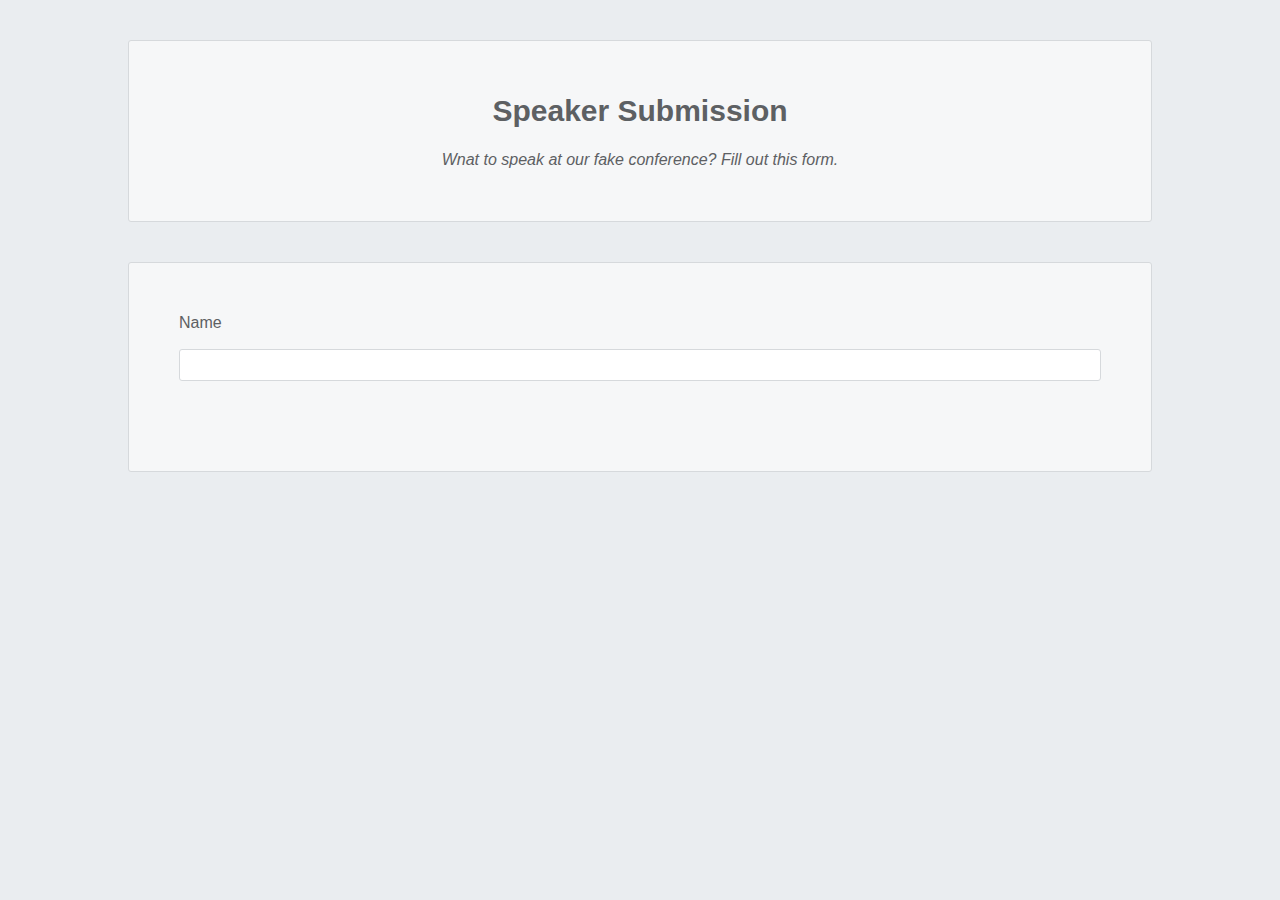
==== speaker_submission/speaker-submission.html @ 5a54dd04 "Creates form and adds in name text input and css styles" ====
<!DOCTYPE html>
<html lang="en">
<head>
    <meta charset="UTF-8">
    <meta name="viewport" content="width=device-width, initial-scale=1.0">
    <link rel="stylesheet" href="./styles/style.css">
    <title>Speaker Submission</title>
</head>
<body>
    <header class="speaker-form-header">
        <h1>Speaker Submission</h1>
        <p><em>Wnat to speak at our fake conference? Fill out this form.</em></p>
    </header>
    <form action="" method="GET" class="speaker-form">
        <div class="form-row">
            <label for="full-name">Name</label>
            <input id="full-name" name="full-name" type="text" />
        </div>
    </form>
</body>
</html>
---- speaker_submission/styles/style.css ----
* {
    margin: 0;
    padding: 0;
    box-sizing: border-box;
  }
  
  body {
    color: #5D6063;
    background-color: #EAEDF0;
    font-family: "Helvetica", "Arial", sans-serif;
    font-size: 16px;
    line-height: 1.3;
  
    display: flex;
    flex-direction: column;
    align-items: center;
  }
  
  .speaker-form-header {
    text-align: center;
    background-color: #F6F7F8;
    border: 1px solid #D6D9DC;
    border-radius: 3px;
    
    width: 80%;
    margin: 40px 0;
    padding: 50px;
  }
  
  .speaker-form-header h1 {
    font-size: 30px;
    margin-bottom: 20px;
  }

  .speaker-form {
    background-color: #F6F7F8;
    border: 1px solid #D6D9DC;
    border-radius: 3px;
    
    width: 80%;
    padding: 50px;
    margin: 0 0 40px 0;
  }

  .form-row {
    margin-bottom: 40px;
    display: flex;
    justify-content: flex-start;
    flex-direction: column;
    flex-wrap: wrap;
  }
  
  .form-row input[type='text'] {
    background-color: #FFFFFF;
    border: 1px solid #D6D9DC;
    border-radius: 3px;
    width: 100%;
    padding: 7px;
    font-size: 14px;
  }
  
  .form-row label {
    margin-bottom: 15px;
  }
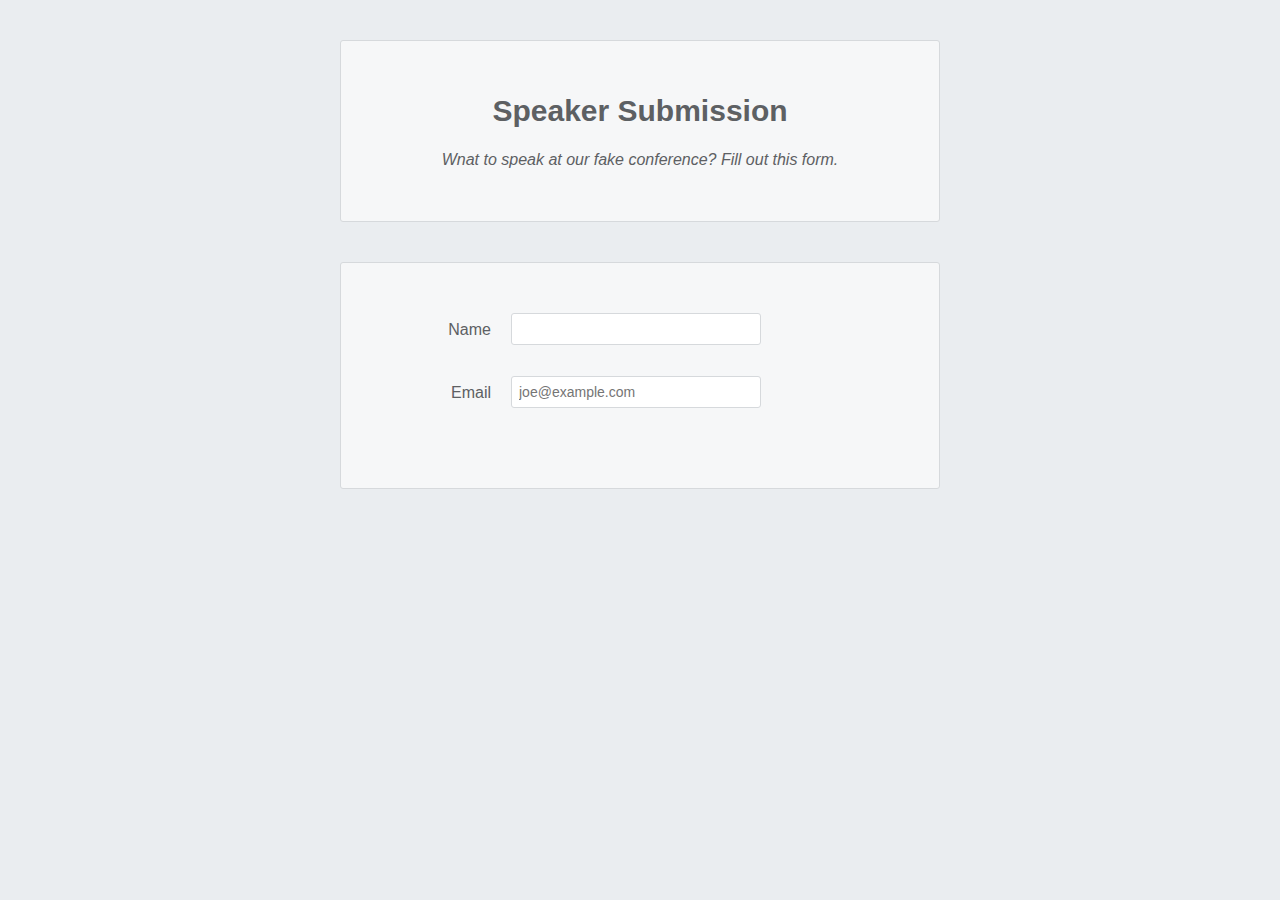
==== commit 4e39d52b: "Creates email input and css styles" ====
--- a/speaker_submission/speaker-submission.html
+++ b/speaker_submission/speaker-submission.html
@@ -16,6 +16,13 @@
             <label for="full-name">Name</label>
             <input id="full-name" name="full-name" type="text" />
         </div>
+        <div class="form-row">
+            <label for="email">Email</label>
+            <input id="email" 
+                   name="email" 
+                   type="email"
+                   placeholder="joe@example.com" />
+        </div>
     </form>
 </body>
 </html>--- a/speaker_submission/styles/style.css
+++ b/speaker_submission/styles/style.css
@@ -50,7 +50,8 @@
     flex-wrap: wrap;
   }
   
-  .form-row input[type='text'] {
+  .form-row input[type='text'],
+  .form-row input[type="email"] {
     background-color: #FFFFFF;
     border: 1px solid #D6D9DC;
     border-radius: 3px;
@@ -61,4 +62,29 @@
   
   .form-row label {
     margin-bottom: 15px;
+  }
+
+  @media only screen and (min-width: 700px) {
+    .speaker-form-header,
+    .speaker-form {
+      width: 600px;
+    }
+    .form-row {
+      flex-direction: row;
+      align-items: flex-start; /* To avoid stretching */
+      margin-bottom: 20px;
+    }
+    .form-row input[type='text'],
+    .form-row input[type="email"],
+    .form-row select,
+    .form-row textarea {
+      width: 250px;
+      height: initial;
+    }
+    .form-row label {
+      text-align: right;
+      width: 120px;
+      margin-top: 7px;
+      padding-right: 20px;
+    }
   }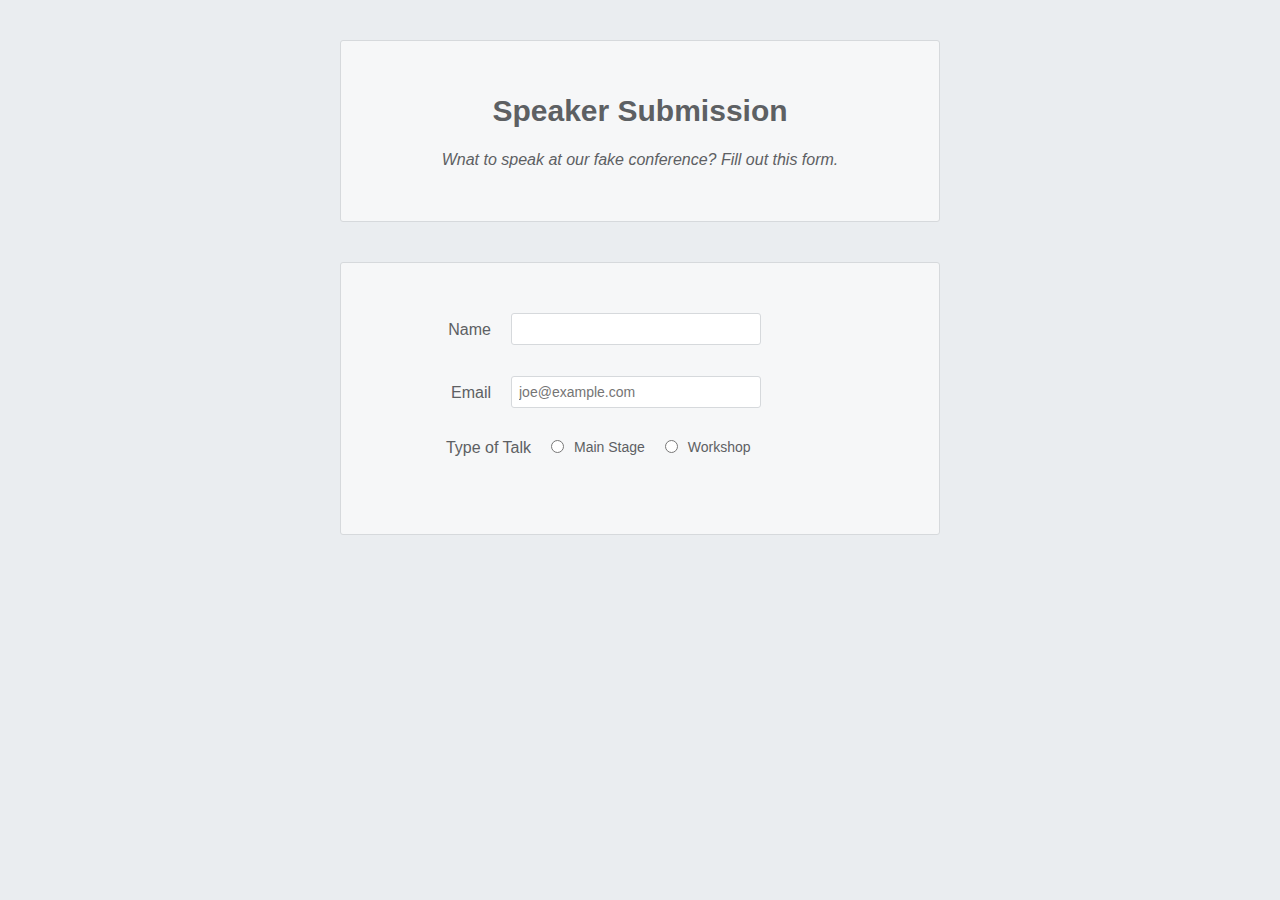
==== commit 684ce2e6: "Adds in radio buttons and styling" ====
--- a/speaker_submission/speaker-submission.html
+++ b/speaker_submission/speaker-submission.html
@@ -23,6 +23,19 @@
                    type="email"
                    placeholder="joe@example.com" />
         </div>
+        <fieldset class="legacy-form-row">
+            <legend>Type of Talk</legend>
+            <input id="talk-type-1"
+                   name="talk-type"
+                   type="radio"
+                   value="main-stage" />
+            <label for="talk-type-1" class="radio-label">Main Stage</label>
+            <input id="talk-type-2"
+                   name="talk-type"
+                   type="radio"
+                   value="worskhop" />
+            <label for="talk-type-2" class="radio-label">Workshop</label>
+        </fieldset>
     </form>
 </body>
 </html>--- a/speaker_submission/styles/style.css
+++ b/speaker_submission/styles/style.css
@@ -59,9 +59,40 @@
     padding: 7px;
     font-size: 14px;
   }
+
+  .form-row input[type="text"]:invalid,
+  .form-row input[type="email"]:invalid {
+    border: 1px solid #D55C5F;
+    color: #D55C5F;
+    box-shadow: none;
+  }
   
   .form-row label {
     margin-bottom: 15px;
+  }
+
+  .legacy-form-row {
+    border: none;
+    margin-bottom: 40px;
+  }
+  
+  .legacy-form-row legend {
+    margin-bottom: 15px;
+  }
+  
+  .legacy-form-row .radio-label {
+    display: block;
+    font-size: 14px;
+    padding: 0 20px 0 10px;
+  }
+  
+  .legacy-form-row input[type='radio'] {
+    margin-top: 2px;
+  }
+    
+  .legacy-form-row .radio-label,
+  .legacy-form-row input[type='radio'] {
+    float: left;
   }
 
   @media only screen and (min-width: 700px) {
@@ -87,4 +118,17 @@
       margin-top: 7px;
       padding-right: 20px;
     }
+
+    .legacy-form-row {
+        margin-bottom: 10px;
+        margin-left: 40px;
+      }
+      .legacy-form-row legend {
+        width: 120px;
+        text-align: right;
+        padding-right: 20px;
+      }
+      .legacy-form-row legend {
+        float: left;
+      }
   }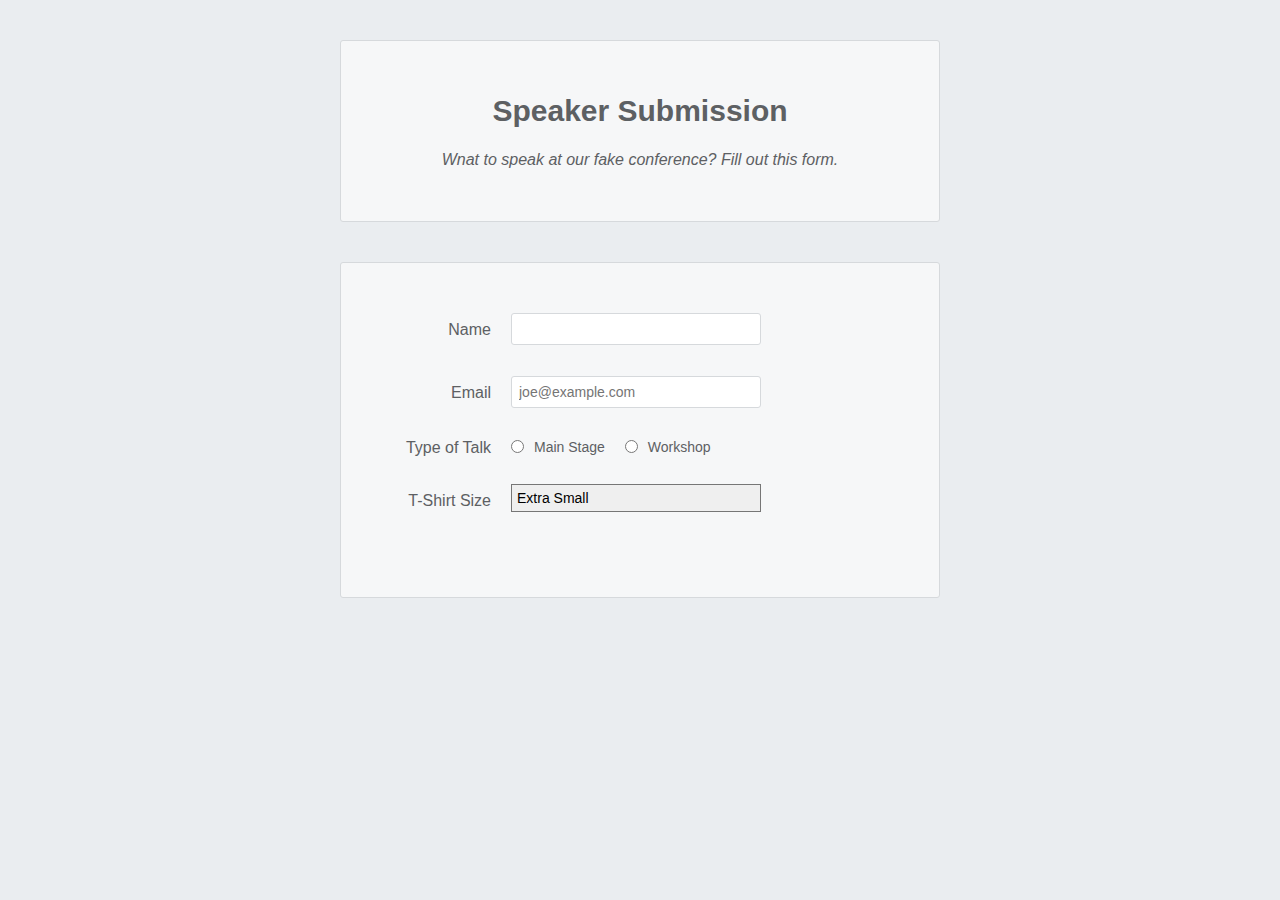
==== commit e21e877c: "Adds in select elements and styling" ====
--- a/speaker_submission/speaker-submission.html
+++ b/speaker_submission/speaker-submission.html
@@ -36,6 +36,15 @@
                    value="worskhop" />
             <label for="talk-type-2" class="radio-label">Workshop</label>
         </fieldset>
+        <div class="form-row">
+            <label for="t-shirt">T-Shirt Size</label>
+            <select id="t-shirt" name="t-shirt">
+                <option value="xs">Extra Small</option>
+                <option value="s">Small</option>
+                <option value="m">Medium</option>
+                <option value="l">Large</option>
+            </select>
+        </div>
     </form>
 </body>
 </html>--- a/speaker_submission/styles/style.css
+++ b/speaker_submission/styles/style.css
@@ -95,16 +95,25 @@
     float: left;
   }
 
+  .form-row select {
+    width: 100%;
+    padding: 5px;
+    font-size: 14px;          
+    -webkit-appearance: none;   
+  }
+
   @media only screen and (min-width: 700px) {
     .speaker-form-header,
     .speaker-form {
       width: 600px;
     }
+
     .form-row {
       flex-direction: row;
       align-items: flex-start; /* To avoid stretching */
       margin-bottom: 20px;
     }
+
     .form-row input[type='text'],
     .form-row input[type="email"],
     .form-row select,
@@ -112,6 +121,7 @@
       width: 250px;
       height: initial;
     }
+
     .form-row label {
       text-align: right;
       width: 120px;
@@ -121,14 +131,15 @@
 
     .legacy-form-row {
         margin-bottom: 10px;
-        margin-left: 40px;
-      }
-      .legacy-form-row legend {
-        width: 120px;
-        text-align: right;
-        padding-right: 20px;
-      }
-      .legacy-form-row legend {
-        float: left;
-      }
+    }
+
+    .legacy-form-row legend {
+    width: 120px;
+    text-align: right;
+    padding-right: 20px;
+    }
+
+    .legacy-form-row legend {
+    float: left;
+    }
   }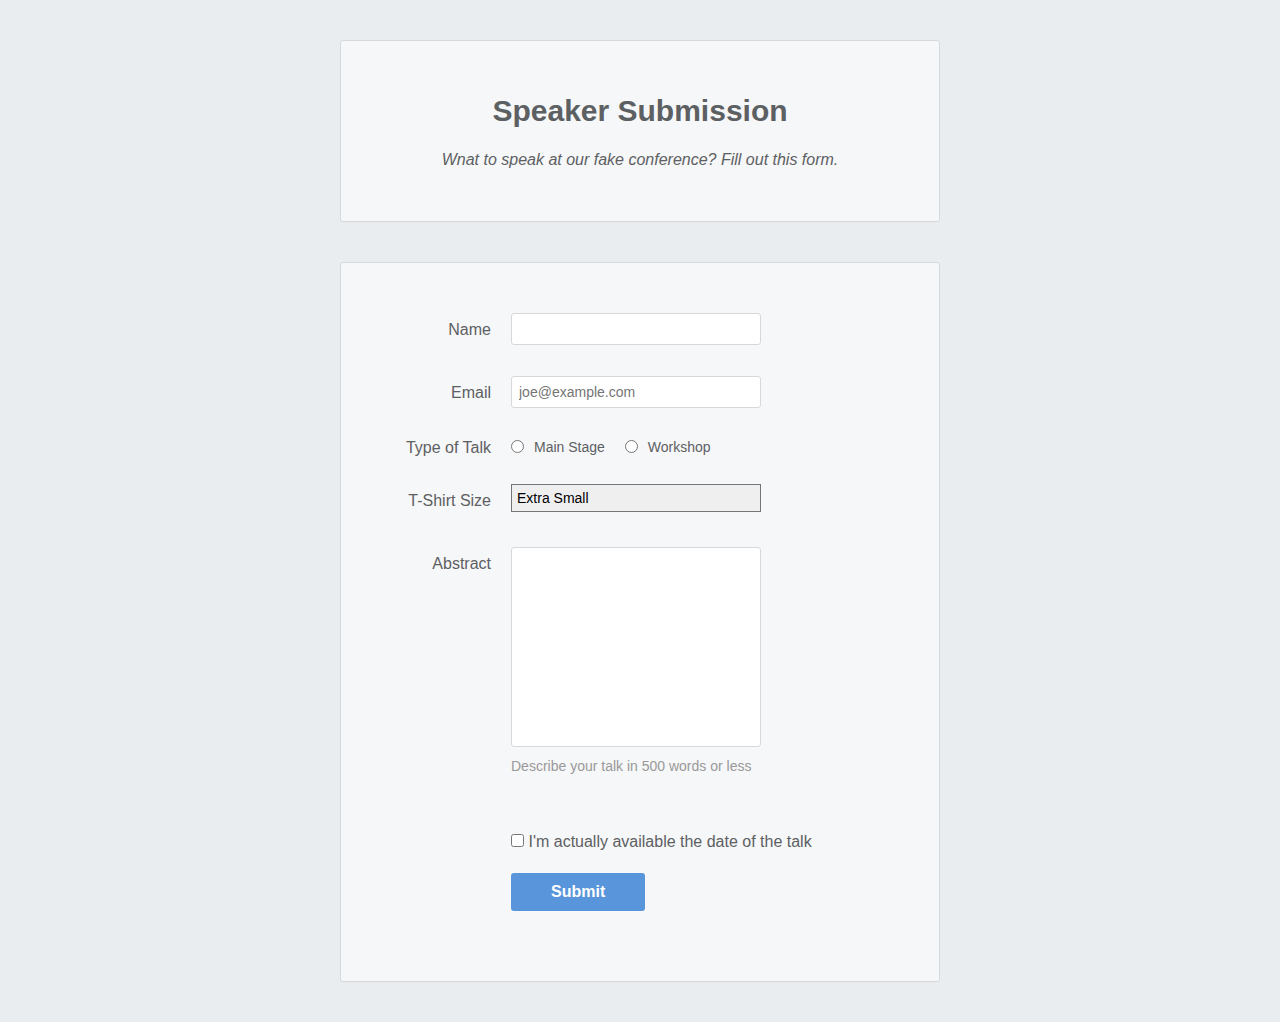
==== commit 2e6eb74b: "Adds in submit button and styling" ====
--- a/speaker_submission/speaker-submission.html
+++ b/speaker_submission/speaker-submission.html
@@ -45,6 +45,23 @@
                 <option value="l">Large</option>
             </select>
         </div>
+        <div class="form-row">
+            <label for="abstract">Abstract</label>
+            <textarea id="abstract" name="abstract"></textarea>
+            <div class="instructions">Describe your talk in 500 words or less</div>
+        </div>
+        <div class="form-row">
+            <label class="checkbox-label" for="available">
+            <input id="available"
+                   name="available"
+                   type="checkbox"
+                   value="is-available" />
+            <span>I'm actually available the date of the talk</span>
+            </label>
+        </div>
+        <div class="form-row">
+            <button>Submit</button>
+        </div>
     </form>
 </body>
 </html>--- a/speaker_submission/styles/style.css
+++ b/speaker_submission/styles/style.css
@@ -102,6 +102,51 @@
     -webkit-appearance: none;   
   }
 
+  .form-row textarea {
+    font-family: "Helvetica", "Arial", sans-serif;
+    font-size: 14px;
+  
+    border: 1px solid #D6D9DC;
+    border-radius: 3px;
+  
+    min-height: 200px;
+    margin-bottom: 10px;
+    padding: 7px;
+    resize: none;
+  }
+  
+  .form-row .instructions {
+    color: #999999;
+    font-size: 14px;
+    margin-bottom: 30px;
+  }
+
+  .form-row .checkbox-label {
+    margin-bottom: 0;
+  }
+
+  .form-row button {
+    font-size: 16px;
+    font-weight: bold;
+  
+    color: #FFFFFF;
+    background-color: #5995DA;
+  
+    border: none;
+    border-radius: 3px;
+  
+    padding: 10px 40px;
+    cursor: pointer;
+  }
+  
+  .form-row button:hover {
+    background-color: #76AEED;
+  }
+  
+  .form-row button:active {
+    background-color: #407FC7;
+  }
+
   @media only screen and (min-width: 700px) {
     .speaker-form-header,
     .speaker-form {
@@ -131,7 +176,7 @@
 
     .legacy-form-row {
         margin-bottom: 10px;
-    }
+g    }
 
     .legacy-form-row legend {
     width: 120px;
@@ -142,4 +187,14 @@
     .legacy-form-row legend {
     float: left;
     }
+    
+    .form-row .instructions,
+    .form-row button{
+        margin-left: 120px;
+    }
+
+    .form-row .checkbox-label {
+        margin-left: 120px;
+        width: auto;
+      }
   }